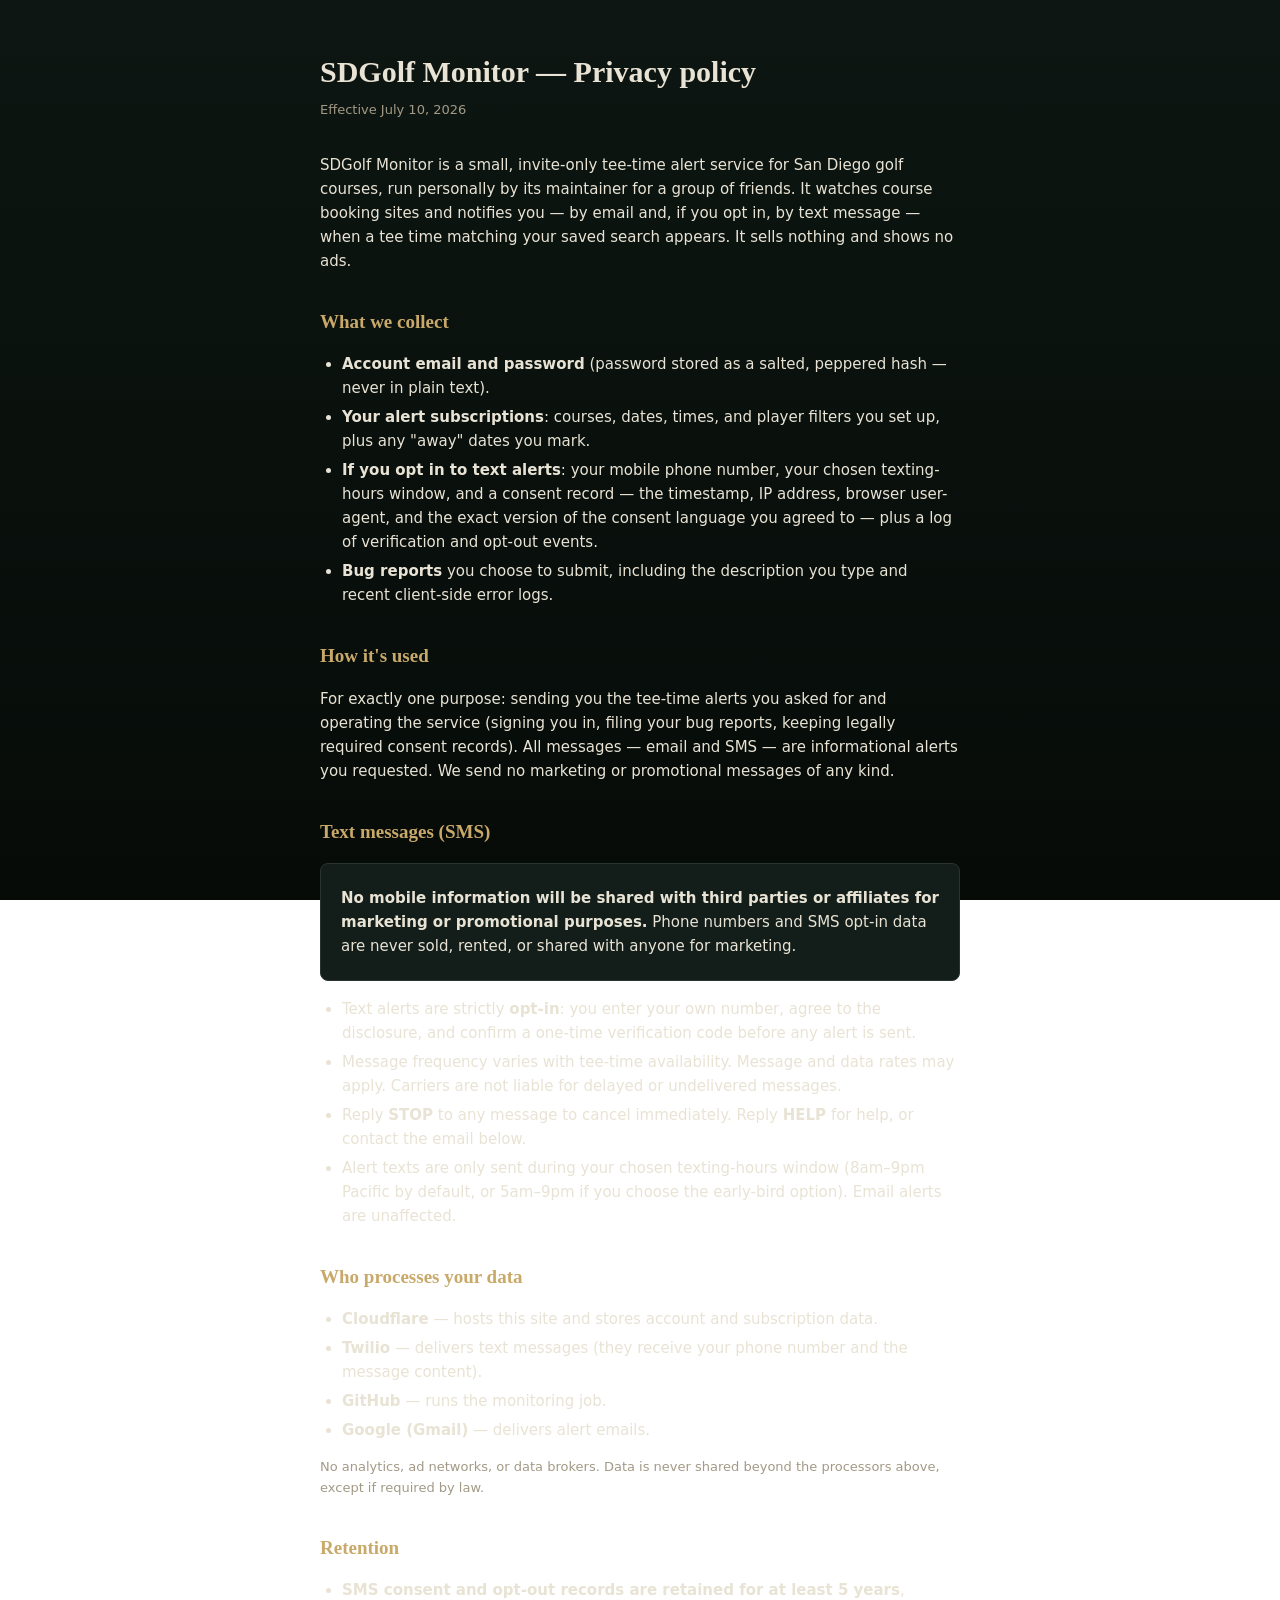
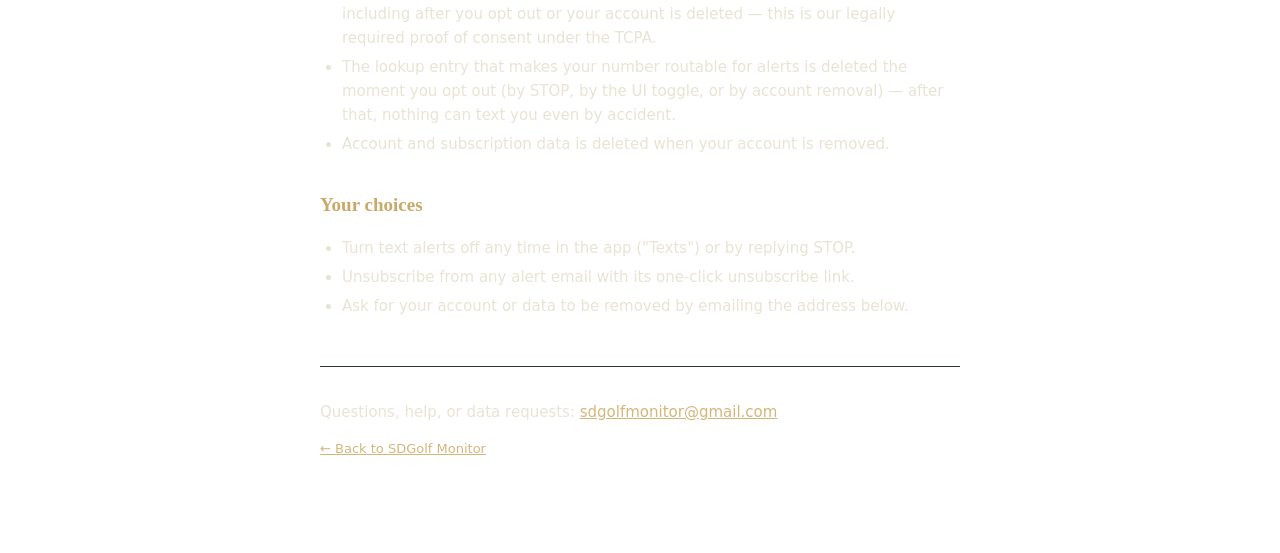
==== ui/privacy.html @ 64fe065d "Add the SMS opt-in modal, Texts nav button, and privacy page Four-state modal (enroll with unchecked" ====
<!doctype html>
<html lang="en">
<head>
  <meta charset="utf-8" />
  <meta name="viewport" content="width=device-width, initial-scale=1" />
  <title>Privacy policy · SDGolf Monitor</title>
  <link rel="icon" type="image/svg+xml" href="./favicon.svg" />
  <style>
    /* Self-contained on purpose: this page is linked from SMS carrier
       verification filings and must render with zero app dependencies. */
    :root {
      --bg: #0d1612; --bg-deep: #060b08; --panel: #131e1a; --border: #2a3530;
      --text: #e8e3d4; --text-dim: #a39a86; --accent: #c9a96a; --link: #d5b67a;
    }
    * { box-sizing: border-box; }
    body {
      margin: 0; padding: 0;
      font-family: system-ui, -apple-system, "Segoe UI", sans-serif;
      font-size: 15px; line-height: 1.6;
      color: var(--text);
      background: linear-gradient(180deg, var(--bg) 0%, var(--bg-deep) 100%);
      background-attachment: fixed;
      min-height: 100vh;
    }
    main { max-width: 680px; margin: 0 auto; padding: 48px 20px 80px; }
    h1 { font-family: Georgia, serif; font-size: 30px; font-weight: 600; margin: 0 0 4px; }
    .effective { color: var(--text-dim); font-size: 13px; margin: 0 0 32px; }
    h2 { font-family: Georgia, serif; font-size: 19px; font-weight: 600; margin: 34px 0 10px; color: var(--accent); }
    p, li { color: var(--text); }
    ul { padding-left: 22px; }
    li { margin: 5px 0; }
    a { color: var(--link); }
    .card {
      background: var(--panel); border: 1px solid var(--border); border-radius: 8px;
      padding: 16px 20px; margin: 16px 0;
    }
    .card p { margin: 6px 0; }
    strong { color: var(--text); }
    .muted { color: var(--text-dim); font-size: 13px; }
    footer { margin-top: 48px; border-top: 1px solid var(--border); padding-top: 18px; }
  </style>
</head>
<body>
  <main>
    <h1>SDGolf Monitor — Privacy policy</h1>
    <p class="effective">Effective July 10, 2026</p>

    <p>
      SDGolf Monitor is a small, invite-only tee-time alert service for San Diego golf
      courses, run personally by its maintainer for a group of friends. It watches course
      booking sites and notifies you — by email and, if you opt in, by text message — when
      a tee time matching your saved search appears. It sells nothing and shows no ads.
    </p>

    <h2>What we collect</h2>
    <ul>
      <li><strong>Account email and password</strong> (password stored as a salted, peppered hash — never in plain text).</li>
      <li><strong>Your alert subscriptions</strong>: courses, dates, times, and player filters you set up, plus any "away" dates you mark.</li>
      <li><strong>If you opt in to text alerts</strong>: your mobile phone number, your chosen texting-hours window, and a consent record — the timestamp, IP address, browser user-agent, and the exact version of the consent language you agreed to — plus a log of verification and opt-out events.</li>
      <li><strong>Bug reports</strong> you choose to submit, including the description you type and recent client-side error logs.</li>
    </ul>

    <h2>How it's used</h2>
    <p>
      For exactly one purpose: sending you the tee-time alerts you asked for and operating
      the service (signing you in, filing your bug reports, keeping legally required
      consent records). All messages — email and SMS — are informational alerts you
      requested. We send no marketing or promotional messages of any kind.
    </p>

    <h2>Text messages (SMS)</h2>
    <div class="card">
      <p><strong>No mobile information will be shared with third parties or affiliates for marketing or promotional purposes.</strong> Phone numbers and SMS opt-in data are never sold, rented, or shared with anyone for marketing.</p>
    </div>
    <ul>
      <li>Text alerts are strictly <strong>opt-in</strong>: you enter your own number, agree to the disclosure, and confirm a one-time verification code before any alert is sent.</li>
      <li>Message frequency varies with tee-time availability. Message and data rates may apply. Carriers are not liable for delayed or undelivered messages.</li>
      <li>Reply <strong>STOP</strong> to any message to cancel immediately. Reply <strong>HELP</strong> for help, or contact the email below.</li>
      <li>Alert texts are only sent during your chosen texting-hours window (8am–9pm Pacific by default, or 5am–9pm if you choose the early-bird option). Email alerts are unaffected.</li>
    </ul>

    <h2>Who processes your data</h2>
    <ul>
      <li><strong>Cloudflare</strong> — hosts this site and stores account and subscription data.</li>
      <li><strong>Twilio</strong> — delivers text messages (they receive your phone number and the message content).</li>
      <li><strong>GitHub</strong> — runs the monitoring job.</li>
      <li><strong>Google (Gmail)</strong> — delivers alert emails.</li>
    </ul>
    <p class="muted">No analytics, ad networks, or data brokers. Data is never shared beyond the processors above, except if required by law.</p>

    <h2>Retention</h2>
    <ul>
      <li><strong>SMS consent and opt-out records are retained for at least 5 years</strong>, including after you opt out or your account is deleted — this is our legally required proof of consent under the TCPA.</li>
      <li>The lookup entry that makes your number routable for alerts is deleted the moment you opt out (by STOP, by the UI toggle, or by account removal) — after that, nothing can text you even by accident.</li>
      <li>Account and subscription data is deleted when your account is removed.</li>
    </ul>

    <h2>Your choices</h2>
    <ul>
      <li>Turn text alerts off any time in the app ("Texts") or by replying STOP.</li>
      <li>Unsubscribe from any alert email with its one-click unsubscribe link.</li>
      <li>Ask for your account or data to be removed by emailing the address below.</li>
    </ul>

    <footer>
      <p>Questions, help, or data requests: <a href="mailto:sdgolfmonitor@gmail.com">sdgolfmonitor@gmail.com</a></p>
      <p class="muted"><a href="/">← Back to SDGolf Monitor</a></p>
    </footer>
  </main>
</body>
</html>
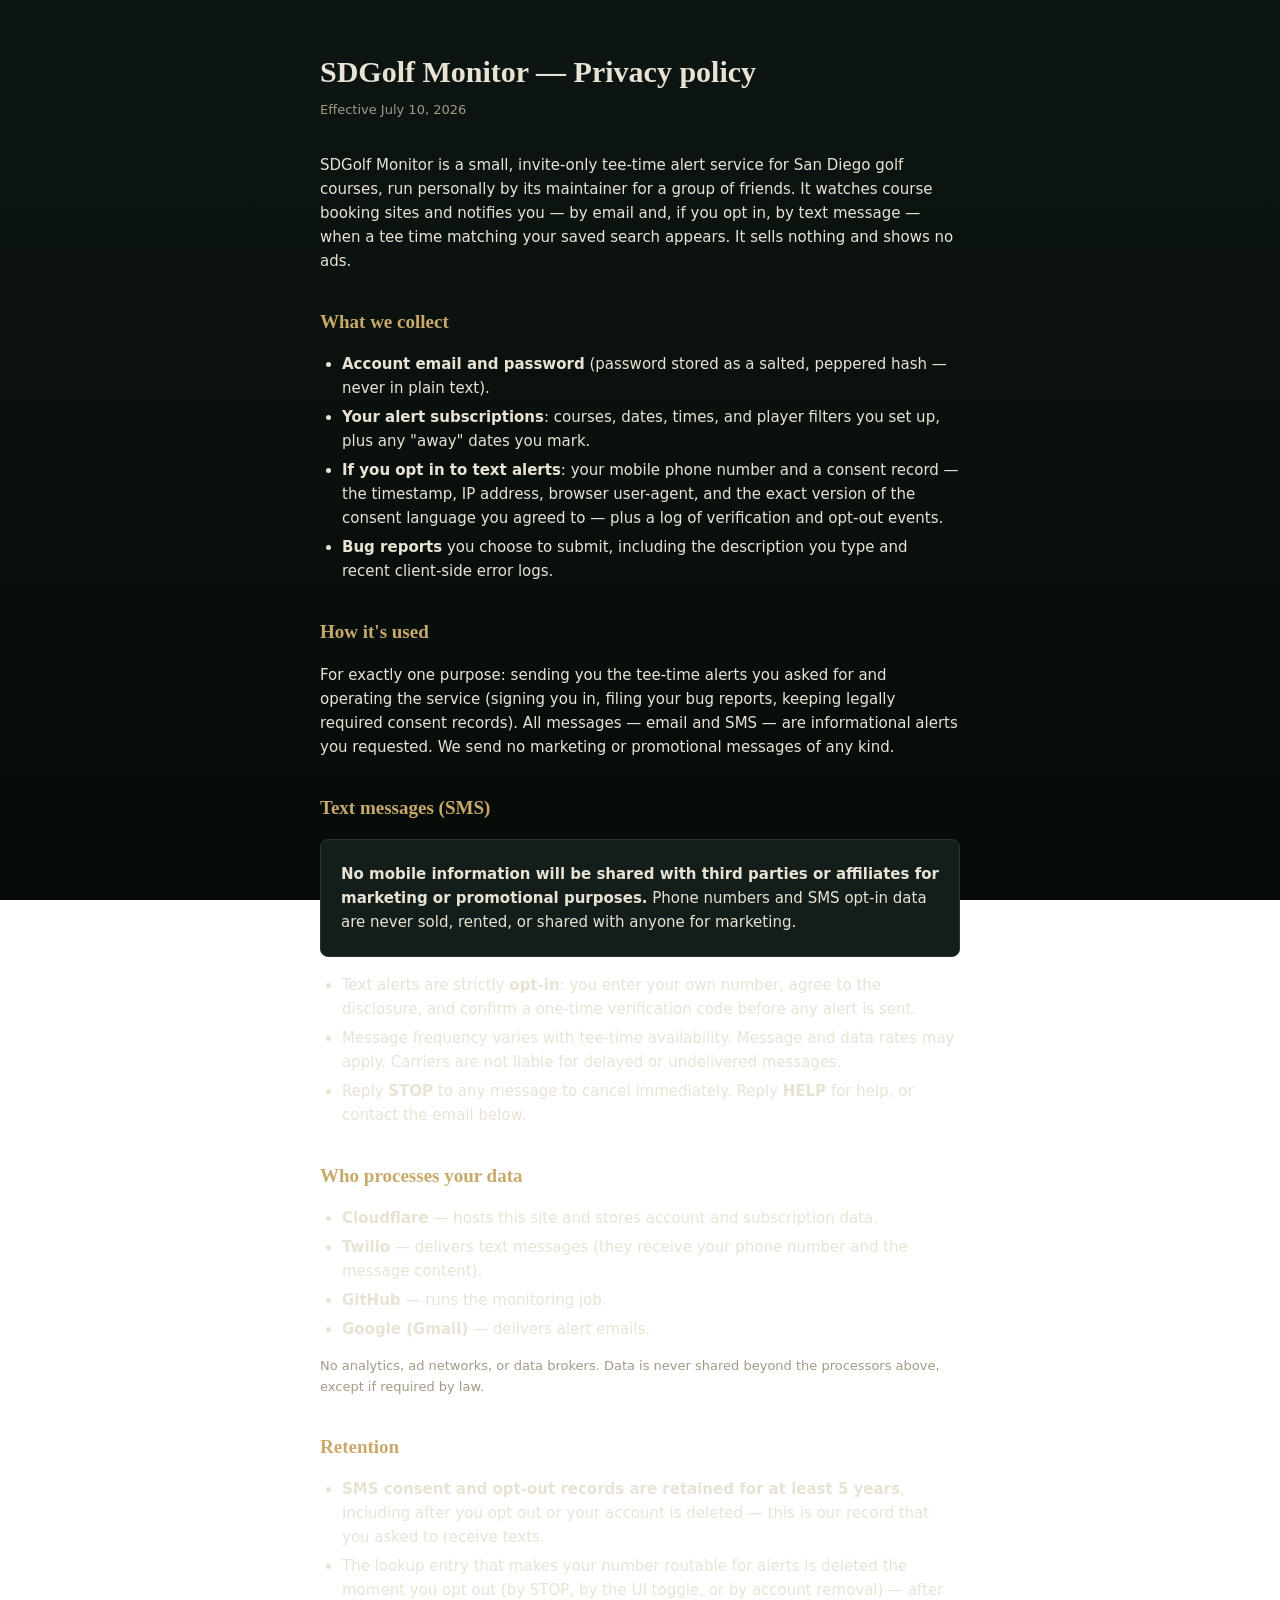
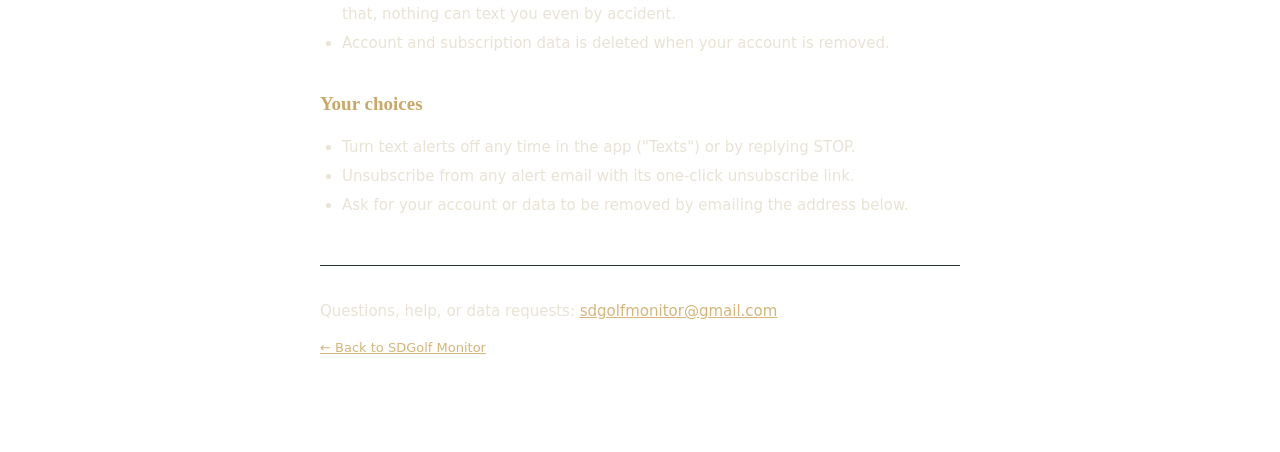
==== commit db6004f1: "Remove the texting-hours feature and the quiet-hours concept Texts now send whenever a tee time is d" ====
--- a/ui/privacy.html
+++ b/ui/privacy.html
@@ -56,7 +56,7 @@
     <ul>
       <li><strong>Account email and password</strong> (password stored as a salted, peppered hash — never in plain text).</li>
       <li><strong>Your alert subscriptions</strong>: courses, dates, times, and player filters you set up, plus any "away" dates you mark.</li>
-      <li><strong>If you opt in to text alerts</strong>: your mobile phone number, your chosen texting-hours window, and a consent record — the timestamp, IP address, browser user-agent, and the exact version of the consent language you agreed to — plus a log of verification and opt-out events.</li>
+      <li><strong>If you opt in to text alerts</strong>: your mobile phone number and a consent record — the timestamp, IP address, browser user-agent, and the exact version of the consent language you agreed to — plus a log of verification and opt-out events.</li>
       <li><strong>Bug reports</strong> you choose to submit, including the description you type and recent client-side error logs.</li>
     </ul>
 
@@ -76,7 +76,6 @@
       <li>Text alerts are strictly <strong>opt-in</strong>: you enter your own number, agree to the disclosure, and confirm a one-time verification code before any alert is sent.</li>
       <li>Message frequency varies with tee-time availability. Message and data rates may apply. Carriers are not liable for delayed or undelivered messages.</li>
       <li>Reply <strong>STOP</strong> to any message to cancel immediately. Reply <strong>HELP</strong> for help, or contact the email below.</li>
-      <li>Alert texts are only sent during your chosen texting-hours window (8am–9pm Pacific by default, or 5am–9pm if you choose the early-bird option). Email alerts are unaffected.</li>
     </ul>
 
     <h2>Who processes your data</h2>
@@ -90,7 +89,7 @@
 
     <h2>Retention</h2>
     <ul>
-      <li><strong>SMS consent and opt-out records are retained for at least 5 years</strong>, including after you opt out or your account is deleted — this is our legally required proof of consent under the TCPA.</li>
+      <li><strong>SMS consent and opt-out records are retained for at least 5 years</strong>, including after you opt out or your account is deleted — this is our record that you asked to receive texts.</li>
       <li>The lookup entry that makes your number routable for alerts is deleted the moment you opt out (by STOP, by the UI toggle, or by account removal) — after that, nothing can text you even by accident.</li>
       <li>Account and subscription data is deleted when your account is removed.</li>
     </ul>
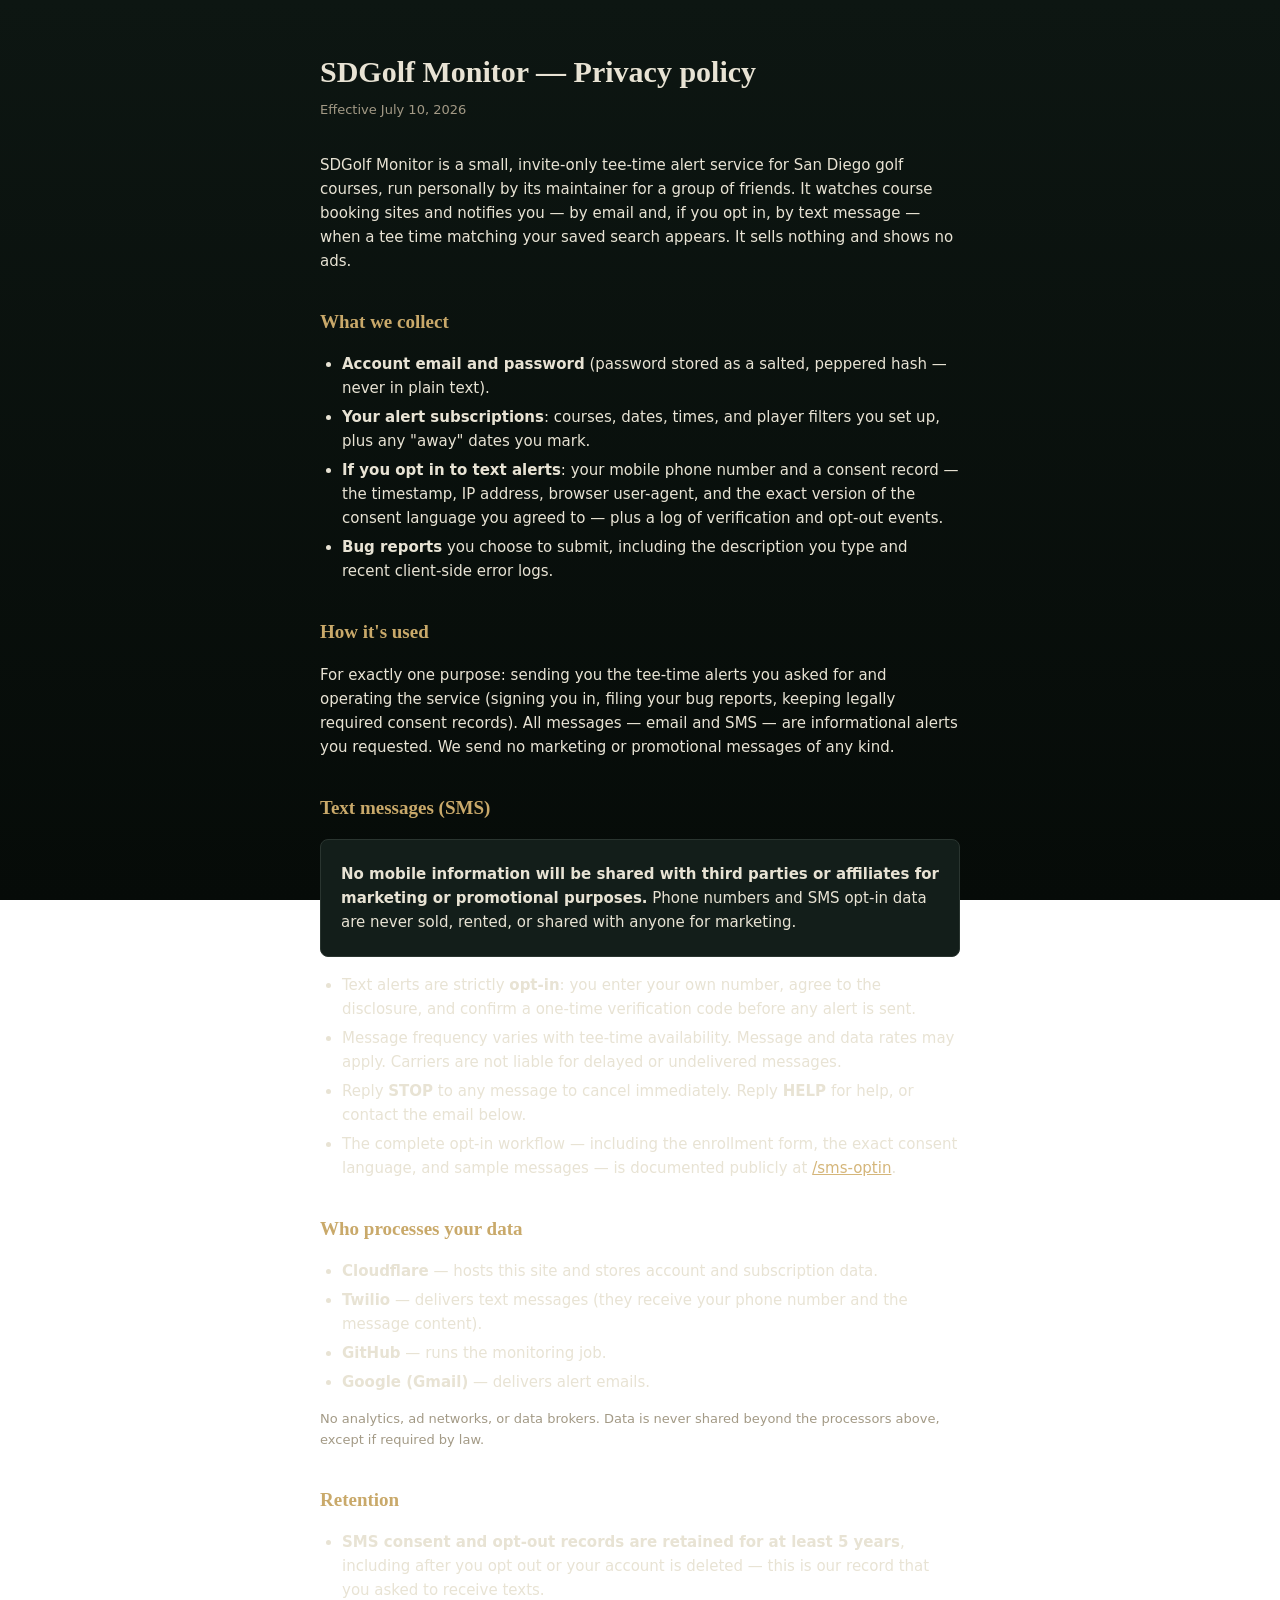
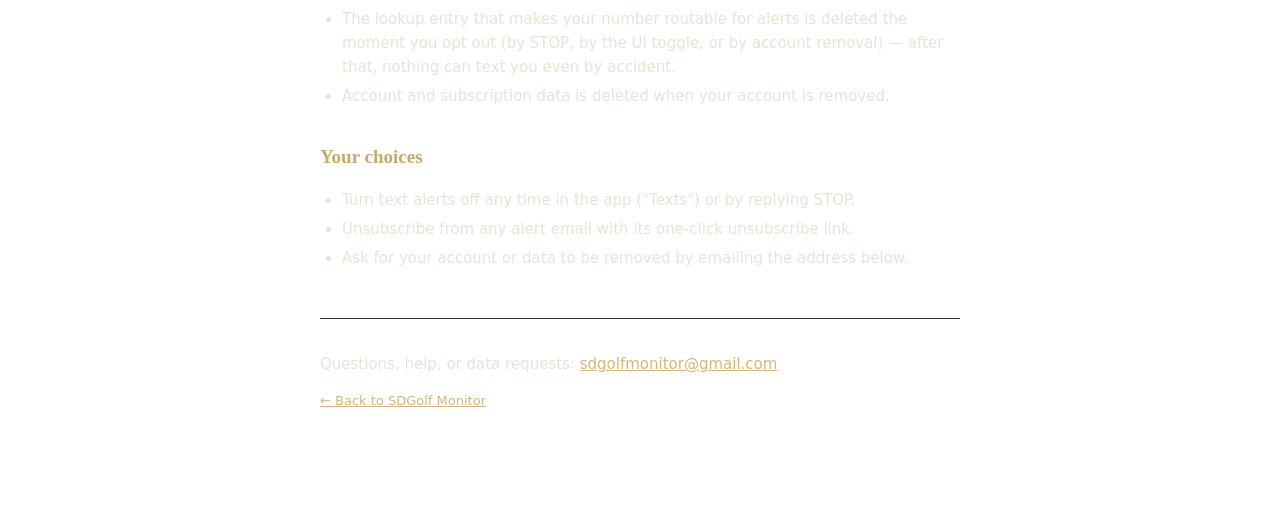
==== commit 5da1b474: "Add a public SMS opt-in workflow page for toll-free verification Twilio rejected the TFV submission " ====
--- a/ui/privacy.html
+++ b/ui/privacy.html
@@ -76,6 +76,7 @@
       <li>Text alerts are strictly <strong>opt-in</strong>: you enter your own number, agree to the disclosure, and confirm a one-time verification code before any alert is sent.</li>
       <li>Message frequency varies with tee-time availability. Message and data rates may apply. Carriers are not liable for delayed or undelivered messages.</li>
       <li>Reply <strong>STOP</strong> to any message to cancel immediately. Reply <strong>HELP</strong> for help, or contact the email below.</li>
+      <li>The complete opt-in workflow — including the enrollment form, the exact consent language, and sample messages — is documented publicly at <a href="/sms-optin">/sms-optin</a>.</li>
     </ul>
 
     <h2>Who processes your data</h2>
